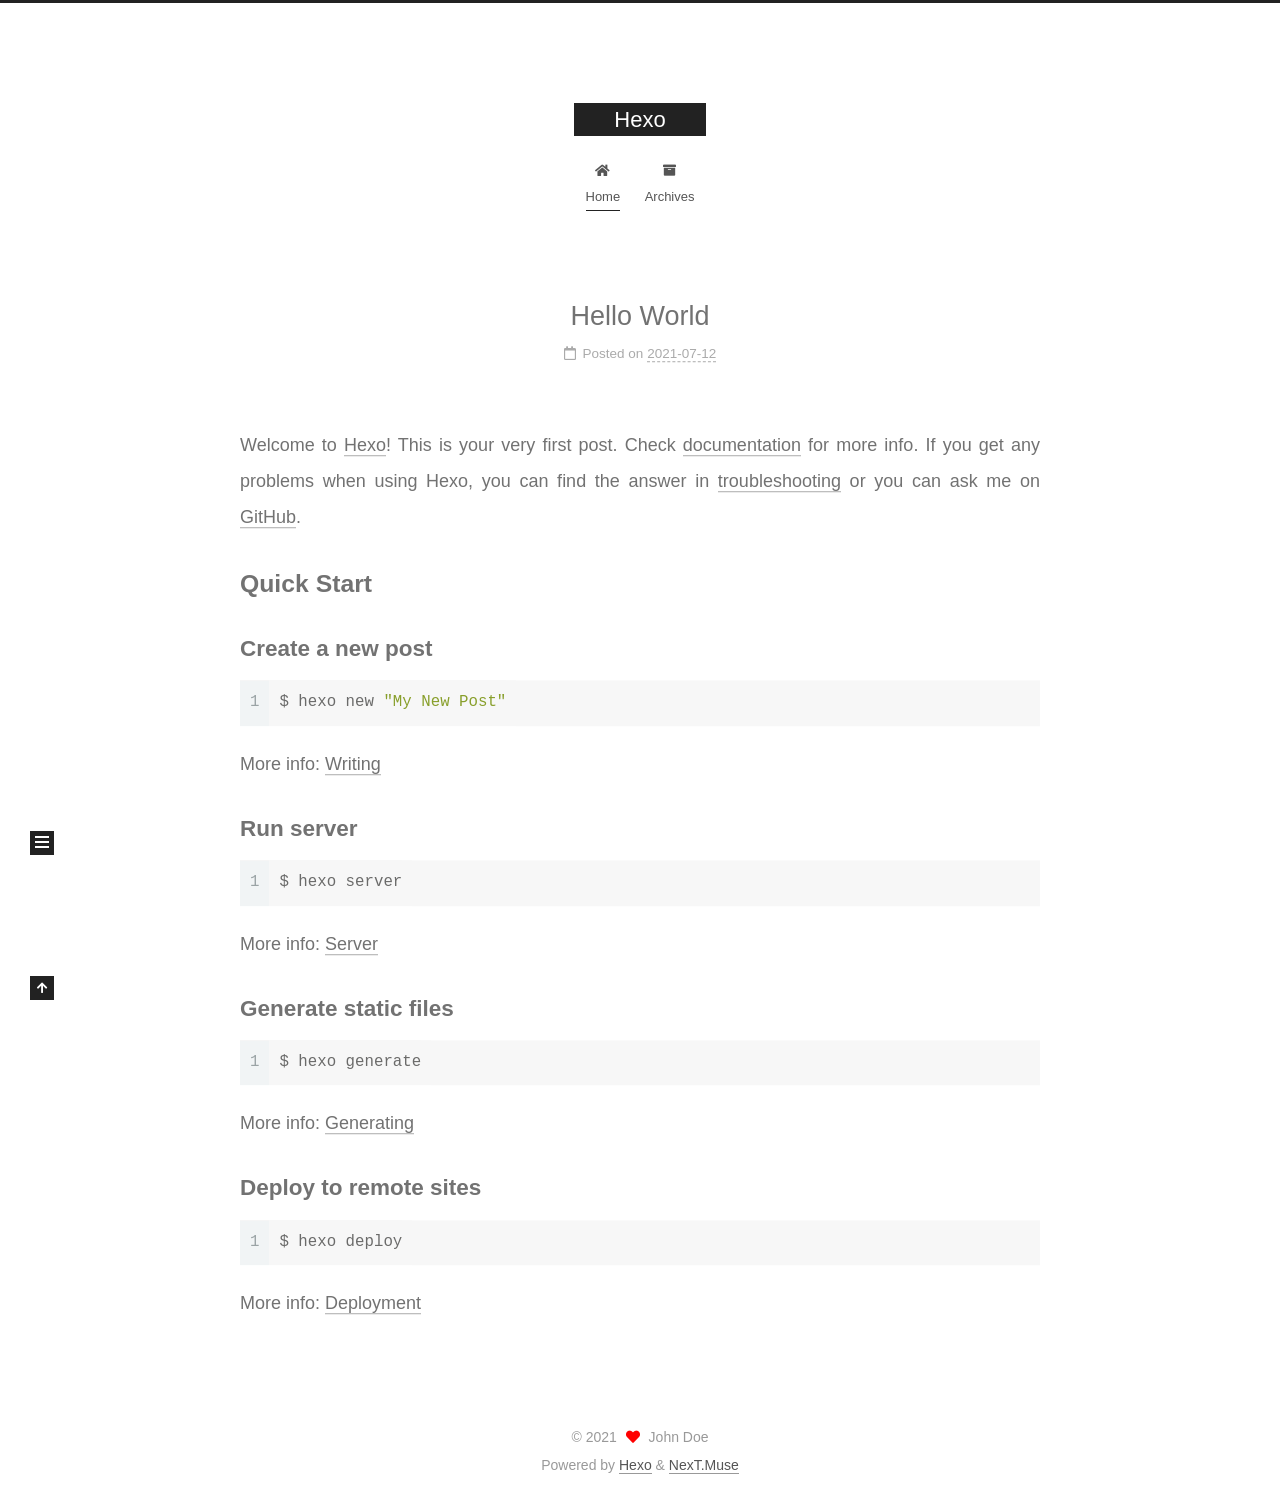
==== index.html @ 6aa2d202 "Site updated: 2021-07-12 15:51:14" ====
<!DOCTYPE html>
<html lang="en">
<head>
  <meta charset="UTF-8">
<meta name="viewport" content="width=device-width, initial-scale=1, maximum-scale=2">
<meta name="theme-color" content="#222">
<meta name="generator" content="Hexo 5.4.0">
  <link rel="apple-touch-icon" sizes="180x180" href="/images/apple-touch-icon-next.png">
  <link rel="icon" type="image/png" sizes="32x32" href="/images/favicon-32x32-next.png">
  <link rel="icon" type="image/png" sizes="16x16" href="/images/favicon-16x16-next.png">
  <link rel="mask-icon" href="/images/logo.svg" color="#222">

<link rel="stylesheet" href="/css/main.css">


<link rel="stylesheet" href="/lib/font-awesome/css/all.min.css">

<script id="hexo-configurations">
    var NexT = window.NexT || {};
    var CONFIG = {"hostname":"example.com","root":"/","scheme":"Muse","version":"7.8.0","exturl":false,"sidebar":{"position":"left","display":"post","padding":18,"offset":12,"onmobile":false},"copycode":{"enable":false,"show_result":false,"style":null},"back2top":{"enable":true,"sidebar":false,"scrollpercent":false},"bookmark":{"enable":false,"color":"#222","save":"auto"},"fancybox":false,"mediumzoom":false,"lazyload":false,"pangu":false,"comments":{"style":"tabs","active":null,"storage":true,"lazyload":false,"nav":null},"algolia":{"hits":{"per_page":10},"labels":{"input_placeholder":"Search for Posts","hits_empty":"We didn't find any results for the search: ${query}","hits_stats":"${hits} results found in ${time} ms"}},"localsearch":{"enable":false,"trigger":"auto","top_n_per_article":1,"unescape":false,"preload":false},"motion":{"enable":true,"async":false,"transition":{"post_block":"fadeIn","post_header":"slideDownIn","post_body":"slideDownIn","coll_header":"slideLeftIn","sidebar":"slideUpIn"}}};
  </script>

  <meta property="og:type" content="website">
<meta property="og:title" content="Hexo">
<meta property="og:url" content="http://example.com/index.html">
<meta property="og:site_name" content="Hexo">
<meta property="og:locale" content="en_US">
<meta property="article:author" content="John Doe">
<meta name="twitter:card" content="summary">

<link rel="canonical" href="http://example.com/">


<script id="page-configurations">
  // https://hexo.io/docs/variables.html
  CONFIG.page = {
    sidebar: "",
    isHome : true,
    isPost : false,
    lang   : 'en'
  };
</script>

  <title>Hexo</title>
  






  <noscript>
  <style>
  .use-motion .brand,
  .use-motion .menu-item,
  .sidebar-inner,
  .use-motion .post-block,
  .use-motion .pagination,
  .use-motion .comments,
  .use-motion .post-header,
  .use-motion .post-body,
  .use-motion .collection-header { opacity: initial; }

  .use-motion .site-title,
  .use-motion .site-subtitle {
    opacity: initial;
    top: initial;
  }

  .use-motion .logo-line-before i { left: initial; }
  .use-motion .logo-line-after i { right: initial; }
  </style>
</noscript>

</head>

<body itemscope itemtype="http://schema.org/WebPage">
  <div class="container use-motion">
    <div class="headband"></div>

    <header class="header" itemscope itemtype="http://schema.org/WPHeader">
      <div class="header-inner"><div class="site-brand-container">
  <div class="site-nav-toggle">
    <div class="toggle" aria-label="Toggle navigation bar">
      <span class="toggle-line toggle-line-first"></span>
      <span class="toggle-line toggle-line-middle"></span>
      <span class="toggle-line toggle-line-last"></span>
    </div>
  </div>

  <div class="site-meta">

    <a href="/" class="brand" rel="start">
      <span class="logo-line-before"><i></i></span>
      <h1 class="site-title">Hexo</h1>
      <span class="logo-line-after"><i></i></span>
    </a>
  </div>

  <div class="site-nav-right">
    <div class="toggle popup-trigger">
    </div>
  </div>
</div>




<nav class="site-nav">
  <ul id="menu" class="main-menu menu">
        <li class="menu-item menu-item-home">

    <a href="/" rel="section"><i class="fa fa-home fa-fw"></i>Home</a>

  </li>
        <li class="menu-item menu-item-archives">

    <a href="/archives/" rel="section"><i class="fa fa-archive fa-fw"></i>Archives</a>

  </li>
  </ul>
</nav>




</div>
    </header>

    
  <div class="back-to-top">
    <i class="fa fa-arrow-up"></i>
    <span>0%</span>
  </div>


    <main class="main">
      <div class="main-inner">
        <div class="content-wrap">
          

          <div class="content index posts-expand">
            
      
  
  
  <article itemscope itemtype="http://schema.org/Article" class="post-block" lang="en">
    <link itemprop="mainEntityOfPage" href="http://example.com/2021/07/12/hello-world/">

    <span hidden itemprop="author" itemscope itemtype="http://schema.org/Person">
      <meta itemprop="image" content="/images/avatar.gif">
      <meta itemprop="name" content="John Doe">
      <meta itemprop="description" content="">
    </span>

    <span hidden itemprop="publisher" itemscope itemtype="http://schema.org/Organization">
      <meta itemprop="name" content="Hexo">
    </span>
      <header class="post-header">
        <h2 class="post-title" itemprop="name headline">
          
            <a href="/2021/07/12/hello-world/" class="post-title-link" itemprop="url">Hello World</a>
        </h2>

        <div class="post-meta">
            <span class="post-meta-item">
              <span class="post-meta-item-icon">
                <i class="far fa-calendar"></i>
              </span>
              <span class="post-meta-item-text">Posted on</span>

              <time title="Created: 2021-07-12 15:37:59" itemprop="dateCreated datePublished" datetime="2021-07-12T15:37:59+08:00">2021-07-12</time>
            </span>

          

        </div>
      </header>

    
    
    
    <div class="post-body" itemprop="articleBody">

      
          <p>Welcome to <a target="_blank" rel="noopener" href="https://hexo.io/">Hexo</a>! This is your very first post. Check <a target="_blank" rel="noopener" href="https://hexo.io/docs/">documentation</a> for more info. If you get any problems when using Hexo, you can find the answer in <a target="_blank" rel="noopener" href="https://hexo.io/docs/troubleshooting.html">troubleshooting</a> or you can ask me on <a target="_blank" rel="noopener" href="https://github.com/hexojs/hexo/issues">GitHub</a>.</p>
<h2 id="Quick-Start"><a href="#Quick-Start" class="headerlink" title="Quick Start"></a>Quick Start</h2><h3 id="Create-a-new-post"><a href="#Create-a-new-post" class="headerlink" title="Create a new post"></a>Create a new post</h3><figure class="highlight bash"><table><tr><td class="gutter"><pre><span class="line">1</span><br></pre></td><td class="code"><pre><span class="line">$ hexo new <span class="string">&quot;My New Post&quot;</span></span><br></pre></td></tr></table></figure>

<p>More info: <a target="_blank" rel="noopener" href="https://hexo.io/docs/writing.html">Writing</a></p>
<h3 id="Run-server"><a href="#Run-server" class="headerlink" title="Run server"></a>Run server</h3><figure class="highlight bash"><table><tr><td class="gutter"><pre><span class="line">1</span><br></pre></td><td class="code"><pre><span class="line">$ hexo server</span><br></pre></td></tr></table></figure>

<p>More info: <a target="_blank" rel="noopener" href="https://hexo.io/docs/server.html">Server</a></p>
<h3 id="Generate-static-files"><a href="#Generate-static-files" class="headerlink" title="Generate static files"></a>Generate static files</h3><figure class="highlight bash"><table><tr><td class="gutter"><pre><span class="line">1</span><br></pre></td><td class="code"><pre><span class="line">$ hexo generate</span><br></pre></td></tr></table></figure>

<p>More info: <a target="_blank" rel="noopener" href="https://hexo.io/docs/generating.html">Generating</a></p>
<h3 id="Deploy-to-remote-sites"><a href="#Deploy-to-remote-sites" class="headerlink" title="Deploy to remote sites"></a>Deploy to remote sites</h3><figure class="highlight bash"><table><tr><td class="gutter"><pre><span class="line">1</span><br></pre></td><td class="code"><pre><span class="line">$ hexo deploy</span><br></pre></td></tr></table></figure>

<p>More info: <a target="_blank" rel="noopener" href="https://hexo.io/docs/one-command-deployment.html">Deployment</a></p>

      
    </div>

    
    
    
      <footer class="post-footer">
        <div class="post-eof"></div>
      </footer>
  </article>
  
  
  


  



          </div>
          

<script>
  window.addEventListener('tabs:register', () => {
    let { activeClass } = CONFIG.comments;
    if (CONFIG.comments.storage) {
      activeClass = localStorage.getItem('comments_active') || activeClass;
    }
    if (activeClass) {
      let activeTab = document.querySelector(`a[href="#comment-${activeClass}"]`);
      if (activeTab) {
        activeTab.click();
      }
    }
  });
  if (CONFIG.comments.storage) {
    window.addEventListener('tabs:click', event => {
      if (!event.target.matches('.tabs-comment .tab-content .tab-pane')) return;
      let commentClass = event.target.classList[1];
      localStorage.setItem('comments_active', commentClass);
    });
  }
</script>

        </div>
          
  
  <div class="toggle sidebar-toggle">
    <span class="toggle-line toggle-line-first"></span>
    <span class="toggle-line toggle-line-middle"></span>
    <span class="toggle-line toggle-line-last"></span>
  </div>

  <aside class="sidebar">
    <div class="sidebar-inner">

      <ul class="sidebar-nav motion-element">
        <li class="sidebar-nav-toc">
          Table of Contents
        </li>
        <li class="sidebar-nav-overview">
          Overview
        </li>
      </ul>

      <!--noindex-->
      <div class="post-toc-wrap sidebar-panel">
      </div>
      <!--/noindex-->

      <div class="site-overview-wrap sidebar-panel">
        <div class="site-author motion-element" itemprop="author" itemscope itemtype="http://schema.org/Person">
  <p class="site-author-name" itemprop="name">John Doe</p>
  <div class="site-description" itemprop="description"></div>
</div>
<div class="site-state-wrap motion-element">
  <nav class="site-state">
      <div class="site-state-item site-state-posts">
          <a href="/archives/">
        
          <span class="site-state-item-count">1</span>
          <span class="site-state-item-name">posts</span>
        </a>
      </div>
  </nav>
</div>



      </div>

    </div>
  </aside>
  <div id="sidebar-dimmer"></div>


      </div>
    </main>

    <footer class="footer">
      <div class="footer-inner">
        

        

<div class="copyright">
  
  &copy; 
  <span itemprop="copyrightYear">2021</span>
  <span class="with-love">
    <i class="fa fa-heart"></i>
  </span>
  <span class="author" itemprop="copyrightHolder">John Doe</span>
</div>
  <div class="powered-by">Powered by <a href="https://hexo.io/" class="theme-link" rel="noopener" target="_blank">Hexo</a> & <a href="https://muse.theme-next.org/" class="theme-link" rel="noopener" target="_blank">NexT.Muse</a>
  </div>

        








      </div>
    </footer>
  </div>

  
  <script src="/lib/anime.min.js"></script>
  <script src="/lib/velocity/velocity.min.js"></script>
  <script src="/lib/velocity/velocity.ui.min.js"></script>

<script src="/js/utils.js"></script>

<script src="/js/motion.js"></script>


<script src="/js/schemes/muse.js"></script>


<script src="/js/next-boot.js"></script>




  















  

  

</body>
</html>
---- css/main.css ----
:root {
  --body-bg-color: #fff;
  --content-bg-color: #fff;
  --card-bg-color: #f5f5f5;
  --text-color: #555;
  --blockquote-color: #666;
  --link-color: #555;
  --link-hover-color: #222;
  --brand-color: #fff;
  --brand-hover-color: #fff;
  --table-row-odd-bg-color: #f9f9f9;
  --table-row-hover-bg-color: #f5f5f5;
  --menu-item-bg-color: #f5f5f5;
  --btn-default-bg: #222;
  --btn-default-color: #fff;
  --btn-default-border-color: #222;
  --btn-default-hover-bg: #fff;
  --btn-default-hover-color: #222;
  --btn-default-hover-border-color: #222;
}
html {
  line-height: 1.15; /* 1 */
  -webkit-text-size-adjust: 100%; /* 2 */
}
body {
  margin: 0;
}
main {
  display: block;
}
h1 {
  font-size: 2em;
  margin: 0.67em 0;
}
hr {
  box-sizing: content-box; /* 1 */
  height: 0; /* 1 */
  overflow: visible; /* 2 */
}
pre {
  font-family: monospace, monospace; /* 1 */
  font-size: 1em; /* 2 */
}
a {
  background: transparent;
}
abbr[title] {
  border-bottom: none; /* 1 */
  text-decoration: underline; /* 2 */
  text-decoration: underline dotted; /* 2 */
}
b,
strong {
  font-weight: bolder;
}
code,
kbd,
samp {
  font-family: monospace, monospace; /* 1 */
  font-size: 1em; /* 2 */
}
small {
  font-size: 80%;
}
sub,
sup {
  font-size: 75%;
  line-height: 0;
  position: relative;
  vertical-align: baseline;
}
sub {
  bottom: -0.25em;
}
sup {
  top: -0.5em;
}
img {
  border-style: none;
}
button,
input,
optgroup,
select,
textarea {
  font-family: inherit; /* 1 */
  font-size: 100%; /* 1 */
  line-height: 1.15; /* 1 */
  margin: 0; /* 2 */
}
button,
input {
/* 1 */
  overflow: visible;
}
button,
select {
/* 1 */
  text-transform: none;
}
button,
[type='button'],
[type='reset'],
[type='submit'] {
  -webkit-appearance: button;
}
button::-moz-focus-inner,
[type='button']::-moz-focus-inner,
[type='reset']::-moz-focus-inner,
[type='submit']::-moz-focus-inner {
  border-style: none;
  padding: 0;
}
button:-moz-focusring,
[type='button']:-moz-focusring,
[type='reset']:-moz-focusring,
[type='submit']:-moz-focusring {
  outline: 1px dotted ButtonText;
}
fieldset {
  padding: 0.35em 0.75em 0.625em;
}
legend {
  box-sizing: border-box; /* 1 */
  color: inherit; /* 2 */
  display: table; /* 1 */
  max-width: 100%; /* 1 */
  padding: 0; /* 3 */
  white-space: normal; /* 1 */
}
progress {
  vertical-align: baseline;
}
textarea {
  overflow: auto;
}
[type='checkbox'],
[type='radio'] {
  box-sizing: border-box; /* 1 */
  padding: 0; /* 2 */
}
[type='number']::-webkit-inner-spin-button,
[type='number']::-webkit-outer-spin-button {
  height: auto;
}
[type='search'] {
  outline-offset: -2px; /* 2 */
  -webkit-appearance: textfield; /* 1 */
}
[type='search']::-webkit-search-decoration {
  -webkit-appearance: none;
}
::-webkit-file-upload-button {
  font: inherit; /* 2 */
  -webkit-appearance: button; /* 1 */
}
details {
  display: block;
}
summary {
  display: list-item;
}
template {
  display: none;
}
[hidden] {
  display: none;
}
::selection {
  background: #262a30;
  color: #eee;
}
html,
body {
  height: 100%;
}
body {
  background: var(--body-bg-color);
  color: var(--text-color);
  font-family: 'Lato', "PingFang SC", "Microsoft YaHei", sans-serif;
  font-size: 1em;
  line-height: 2;
}
@media (max-width: 991px) {
  body {
    padding-left: 0 !important;
    padding-right: 0 !important;
  }
}
h1,
h2,
h3,
h4,
h5,
h6 {
  font-family: 'Lato', "PingFang SC", "Microsoft YaHei", sans-serif;
  font-weight: bold;
  line-height: 1.5;
  margin: 20px 0 15px;
}
h1 {
  font-size: 1.5em;
}
h2 {
  font-size: 1.375em;
}
h3 {
  font-size: 1.25em;
}
h4 {
  font-size: 1.125em;
}
h5 {
  font-size: 1em;
}
h6 {
  font-size: 0.875em;
}
p {
  margin: 0 0 20px 0;
}
a,
span.exturl {
  border-bottom: 1px solid #999;
  color: var(--link-color);
  outline: 0;
  text-decoration: none;
  overflow-wrap: break-word;
  word-wrap: break-word;
  cursor: pointer;
}
a:hover,
span.exturl:hover {
  border-bottom-color: var(--link-hover-color);
  color: var(--link-hover-color);
}
iframe,
img,
video {
  display: block;
  margin-left: auto;
  margin-right: auto;
  max-width: 100%;
}
hr {
  background-image: repeating-linear-gradient(-45deg, #ddd, #ddd 4px, transparent 4px, transparent 8px);
  border: 0;
  height: 3px;
  margin: 40px 0;
}
blockquote {
  border-left: 4px solid #ddd;
  color: var(--blockquote-color);
  margin: 0;
  padding: 0 15px;
}
blockquote cite::before {
  content: '-';
  padding: 0 5px;
}
dt {
  font-weight: bold;
}
dd {
  margin: 0;
  padding: 0;
}
kbd {
  background-color: #f5f5f5;
  background-image: linear-gradient(#eee, #fff, #eee);
  border: 1px solid #ccc;
  border-radius: 0.2em;
  box-shadow: 0.1em 0.1em 0.2em rgba(0,0,0,0.1);
  color: #555;
  font-family: inherit;
  padding: 0.1em 0.3em;
  white-space: nowrap;
}
.table-container {
  overflow: auto;
}
table {
  border-collapse: collapse;
  border-spacing: 0;
  font-size: 0.875em;
  margin: 0 0 20px 0;
  width: 100%;
}
tbody tr:nth-of-type(odd) {
  background: var(--table-row-odd-bg-color);
}
tbody tr:hover {
  background: var(--table-row-hover-bg-color);
}
caption,
th,
td {
  font-weight: normal;
  padding: 8px;
  vertical-align: middle;
}
th,
td {
  border: 1px solid #ddd;
  border-bottom: 3px solid #ddd;
}
th {
  font-weight: 700;
  padding-bottom: 10px;
}
td {
  border-bottom-width: 1px;
}
.btn {
  background: var(--btn-default-bg);
  border: 2px solid var(--btn-default-border-color);
  border-radius: 0;
  color: var(--btn-default-color);
  display: inline-block;
  font-size: 0.875em;
  line-height: 2;
  padding: 0 20px;
  text-decoration: none;
  transition-property: background-color;
  transition-delay: 0s;
  transition-duration: 0.2s;
  transition-timing-function: ease-in-out;
}
.btn:hover {
  background: var(--btn-default-hover-bg);
  border-color: var(--btn-default-hover-border-color);
  color: var(--btn-default-hover-color);
}
.btn + .btn {
  margin: 0 0 8px 8px;
}
.btn .fa-fw {
  text-align: left;
  width: 1.285714285714286em;
}
.toggle {
  line-height: 0;
}
.toggle .toggle-line {
  background: #fff;
  display: inline-block;
  height: 2px;
  left: 0;
  position: relative;
  top: 0;
  transition: all 0.4s;
  vertical-align: top;
  width: 100%;
}
.toggle .toggle-line:not(:first-child) {
  margin-top: 3px;
}
.toggle.toggle-arrow .toggle-line-first {
  left: 50%;
  top: 2px;
  transform: rotate(45deg);
  width: 50%;
}
.toggle.toggle-arrow .toggle-line-middle {
  left: 2px;
  width: 90%;
}
.toggle.toggle-arrow .toggle-line-last {
  left: 50%;
  top: -2px;
  transform: rotate(-45deg);
  width: 50%;
}
.toggle.toggle-close .toggle-line-first {
  transform: rotate(-45deg);
  top: 5px;
}
.toggle.toggle-close .toggle-line-middle {
  opacity: 0;
}
.toggle.toggle-close .toggle-line-last {
  transform: rotate(45deg);
  top: -5px;
}
.highlight,
pre {
  background: #f7f7f7;
  color: #4d4d4c;
  line-height: 1.6;
  margin: 0 auto 20px;
}
pre,
code {
  font-family: consolas, Menlo, monospace, "PingFang SC", "Microsoft YaHei";
}
code {
  background: #eee;
  border-radius: 3px;
  color: #555;
  padding: 2px 4px;
  overflow-wrap: break-word;
  word-wrap: break-word;
}
.highlight *::selection {
  background: #d6d6d6;
}
.highlight pre {
  border: 0;
  margin: 0;
  padding: 10px 0;
}
.highlight table {
  border: 0;
  margin: 0;
  width: auto;
}
.highlight td {
  border: 0;
  padding: 0;
}
.highlight figcaption {
  background: #eff2f3;
  color: #4d4d4c;
  display: flex;
  font-size: 0.875em;
  justify-content: space-between;
  line-height: 1.2;
  padding: 0.5em;
}
.highlight figcaption a {
  color: #4d4d4c;
}
.highlight figcaption a:hover {
  border-bottom-color: #4d4d4c;
}
.highlight .gutter {
  -moz-user-select: none;
  -ms-user-select: none;
  -webkit-user-select: none;
  user-select: none;
}
.highlight .gutter pre {
  background: #eff2f3;
  color: #869194;
  padding-left: 10px;
  padding-right: 10px;
  text-align: right;
}
.highlight .code pre {
  background: #f7f7f7;
  padding-left: 10px;
  width: 100%;
}
.gist table {
  width: auto;
}
.gist table td {
  border: 0;
}
pre {
  overflow: auto;
  padding: 10px;
}
pre code {
  background: none;
  color: #4d4d4c;
  font-size: 0.875em;
  padding: 0;
  text-shadow: none;
}
pre .deletion {
  background: #fdd;
}
pre .addition {
  background: #dfd;
}
pre .meta {
  color: #eab700;
  -moz-user-select: none;
  -ms-user-select: none;
  -webkit-user-select: none;
  user-select: none;
}
pre .comment {
  color: #8e908c;
}
pre .variable,
pre .attribute,
pre .tag,
pre .name,
pre .regexp,
pre .ruby .constant,
pre .xml .tag .title,
pre .xml .pi,
pre .xml .doctype,
pre .html .doctype,
pre .css .id,
pre .css .class,
pre .css .pseudo {
  color: #c82829;
}
pre .number,
pre .preprocessor,
pre .built_in,
pre .builtin-name,
pre .literal,
pre .params,
pre .constant,
pre .command {
  color: #f5871f;
}
pre .ruby .class .title,
pre .css .rules .attribute,
pre .string,
pre .symbol,
pre .value,
pre .inheritance,
pre .header,
pre .ruby .symbol,
pre .xml .cdata,
pre .special,
pre .formula {
  color: #718c00;
}
pre .title,
pre .css .hexcolor {
  color: #3e999f;
}
pre .function,
pre .python .decorator,
pre .python .title,
pre .ruby .function .title,
pre .ruby .title .keyword,
pre .perl .sub,
pre .javascript .title,
pre .coffeescript .title {
  color: #4271ae;
}
pre .keyword,
pre .javascript .function {
  color: #8959a8;
}
.blockquote-center {
  border-left: none;
  margin: 40px 0;
  padding: 0;
  position: relative;
  text-align: center;
}
.blockquote-center .fa {
  display: block;
  opacity: 0.6;
  position: absolute;
  width: 100%;
}
.blockquote-center .fa-quote-left {
  border-top: 1px solid #ccc;
  text-align: left;
  top: -20px;
}
.blockquote-center .fa-quote-right {
  border-bottom: 1px solid #ccc;
  text-align: right;
  bottom: -20px;
}
.blockquote-center p,
.blockquote-center div {
  text-align: center;
}
.post-body .group-picture img {
  margin: 0 auto;
  padding: 0 3px;
}
.group-picture-row {
  margin-bottom: 6px;
  overflow: hidden;
}
.group-picture-column {
  float: left;
  margin-bottom: 10px;
}
.post-body .label {
  color: #555;
  display: inline;
  padding: 0 2px;
}
.post-body .label.default {
  background: #f0f0f0;
}
.post-body .label.primary {
  background: #efe6f7;
}
.post-body .label.info {
  background: #e5f2f8;
}
.post-body .label.success {
  background: #e7f4e9;
}
.post-body .label.warning {
  background: #fcf6e1;
}
.post-body .label.danger {
  background: #fae8eb;
}
.post-body .tabs {
  margin-bottom: 20px;
}
.post-body .tabs,
.tabs-comment {
  display: block;
  padding-top: 10px;
  position: relative;
}
.post-body .tabs ul.nav-tabs,
.tabs-comment ul.nav-tabs {
  display: flex;
  flex-wrap: wrap;
  margin: 0;
  margin-bottom: -1px;
  padding: 0;
}
@media (max-width: 413px) {
  .post-body .tabs ul.nav-tabs,
  .tabs-comment ul.nav-tabs {
    display: block;
    margin-bottom: 5px;
  }
}
.post-body .tabs ul.nav-tabs li.tab,
.tabs-comment ul.nav-tabs li.tab {
  border-bottom: 1px solid #ddd;
  border-left: 1px solid transparent;
  border-right: 1px solid transparent;
  border-top: 3px solid transparent;
  flex-grow: 1;
  list-style-type: none;
  border-radius: 0 0 0 0;
}
@media (max-width: 413px) {
  .post-body .tabs ul.nav-tabs li.tab,
  .tabs-comment ul.nav-tabs li.tab {
    border-bottom: 1px solid transparent;
    border-left: 3px solid transparent;
    border-right: 1px solid transparent;
    border-top: 1px solid transparent;
  }
}
@media (max-width: 413px) {
  .post-body .tabs ul.nav-tabs li.tab,
  .tabs-comment ul.nav-tabs li.tab {
    border-radius: 0;
  }
}
.post-body .tabs ul.nav-tabs li.tab a,
.tabs-comment ul.nav-tabs li.tab a {
  border-bottom: initial;
  display: block;
  line-height: 1.8;
  outline: 0;
  padding: 0.25em 0.75em;
  text-align: center;
  transition-delay: 0s;
  transition-duration: 0.2s;
  transition-timing-function: ease-out;
}
.post-body .tabs ul.nav-tabs li.tab a i,
.tabs-comment ul.nav-tabs li.tab a i {
  width: 1.285714285714286em;
}
.post-body .tabs ul.nav-tabs li.tab.active,
.tabs-comment ul.nav-tabs li.tab.active {
  border-bottom: 1px solid transparent;
  border-left: 1px solid #ddd;
  border-right: 1px solid #ddd;
  border-top: 3px solid #fc6423;
}
@media (max-width: 413px) {
  .post-body .tabs ul.nav-tabs li.tab.active,
  .tabs-comment ul.nav-tabs li.tab.active {
    border-bottom: 1px solid #ddd;
    border-left: 3px solid #fc6423;
    border-right: 1px solid #ddd;
    border-top: 1px solid #ddd;
  }
}
.post-body .tabs ul.nav-tabs li.tab.active a,
.tabs-comment ul.nav-tabs li.tab.active a {
  color: var(--link-color);
  cursor: default;
}
.post-body .tabs .tab-content .tab-pane,
.tabs-comment .tab-content .tab-pane {
  border: 1px solid #ddd;
  border-top: 0;
  padding: 20px 20px 0 20px;
  border-radius: 0;
}
.post-body .tabs .tab-content .tab-pane:not(.active),
.tabs-comment .tab-content .tab-pane:not(.active) {
  display: none;
}
.post-body .tabs .tab-content .tab-pane.active,
.tabs-comment .tab-content .tab-pane.active {
  display: block;
}
.post-body .tabs .tab-content .tab-pane.active:nth-of-type(1),
.tabs-comment .tab-content .tab-pane.active:nth-of-type(1) {
  border-radius: 0 0 0 0;
}
@media (max-width: 413px) {
  .post-body .tabs .tab-content .tab-pane.active:nth-of-type(1),
  .tabs-comment .tab-content .tab-pane.active:nth-of-type(1) {
    border-radius: 0;
  }
}
.post-body .note {
  border-radius: 3px;
  margin-bottom: 20px;
  padding: 1em;
  position: relative;
  border: 1px solid #eee;
  border-left-width: 5px;
}
.post-body .note h2,
.post-body .note h3,
.post-body .note h4,
.post-body .note h5,
.post-body .note h6 {
  margin-top: 0;
  border-bottom: initial;
  margin-bottom: 0;
  padding-top: 0;
}
.post-body .note p:first-child,
.post-body .note ul:first-child,
.post-body .note ol:first-child,
.post-body .note table:first-child,
.post-body .note pre:first-child,
.post-body .note blockquote:first-child,
.post-body .note img:first-child {
  margin-top: 0;
}
.post-body .note p:last-child,
.post-body .note ul:last-child,
.post-body .note ol:last-child,
.post-body .note table:last-child,
.post-body .note pre:last-child,
.post-body .note blockquote:last-child,
.post-body .note img:last-child {
  margin-bottom: 0;
}
.post-body .note.default {
  border-left-color: #777;
}
.post-body .note.default h2,
.post-body .note.default h3,
.post-body .note.default h4,
.post-body .note.default h5,
.post-body .note.default h6 {
  color: #777;
}
.post-body .note.primary {
  border-left-color: #6f42c1;
}
.post-body .note.primary h2,
.post-body .note.primary h3,
.post-body .note.primary h4,
.post-body .note.primary h5,
.post-body .note.primary h6 {
  color: #6f42c1;
}
.post-body .note.info {
  border-left-color: #428bca;
}
.post-body .note.info h2,
.post-body .note.info h3,
.post-body .note.info h4,
.post-body .note.info h5,
.post-body .note.info h6 {
  color: #428bca;
}
.post-body .note.success {
  border-left-color: #5cb85c;
}
.post-body .note.success h2,
.post-body .note.success h3,
.post-body .note.success h4,
.post-body .note.success h5,
.post-body .note.success h6 {
  color: #5cb85c;
}
.post-body .note.warning {
  border-left-color: #f0ad4e;
}
.post-body .note.warning h2,
.post-body .note.warning h3,
.post-body .note.warning h4,
.post-body .note.warning h5,
.post-body .note.warning h6 {
  color: #f0ad4e;
}
.post-body .note.danger {
  border-left-color: #d9534f;
}
.post-body .note.danger h2,
.post-body .note.danger h3,
.post-body .note.danger h4,
.post-body .note.danger h5,
.post-body .note.danger h6 {
  color: #d9534f;
}
.pagination .prev,
.pagination .next,
.pagination .page-number,
.pagination .space {
  display: inline-block;
  margin: 0 10px;
  padding: 0 11px;
  position: relative;
  top: -1px;
}
@media (max-width: 767px) {
  .pagination .prev,
  .pagination .next,
  .pagination .page-number,
  .pagination .space {
    margin: 0 5px;
  }
}
.pagination {
  border-top: 1px solid #eee;
  margin: 120px 0 0;
  text-align: center;
}
.pagination .prev,
.pagination .next,
.pagination .page-number {
  border-bottom: 0;
  border-top: 1px solid #eee;
  transition-property: border-color;
  transition-delay: 0s;
  transition-duration: 0.2s;
  transition-timing-function: ease-in-out;
}
.pagination .prev:hover,
.pagination .next:hover,
.pagination .page-number:hover {
  border-top-color: #222;
}
.pagination .space {
  margin: 0;
  padding: 0;
}
.pagination .prev {
  margin-left: 0;
}
.pagination .next {
  margin-right: 0;
}
.pagination .page-number.current {
  background: #ccc;
  border-top-color: #ccc;
  color: #fff;
}
@media (max-width: 767px) {
  .pagination {
    border-top: none;
  }
  .pagination .prev,
  .pagination .next,
  .pagination .page-number {
    border-bottom: 1px solid #eee;
    border-top: 0;
    margin-bottom: 10px;
    padding: 0 10px;
  }
  .pagination .prev:hover,
  .pagination .next:hover,
  .pagination .page-number:hover {
    border-bottom-color: #222;
  }
}
.comments {
  margin-top: 60px;
  overflow: hidden;
}
.comment-button-group {
  display: flex;
  flex-wrap: wrap-reverse;
  justify-content: center;
  margin: 1em 0;
}
.comment-button-group .comment-button {
  margin: 0.1em 0.2em;
}
.comment-button-group .comment-button.active {
  background: var(--btn-default-hover-bg);
  border-color: var(--btn-default-hover-border-color);
  color: var(--btn-default-hover-color);
}
.comment-position {
  display: none;
}
.comment-position.active {
  display: block;
}
.tabs-comment {
  background: var(--content-bg-color);
  margin-top: 4em;
  padding-top: 0;
}
.tabs-comment .comments {
  border: 0;
  box-shadow: none;
  margin-top: 0;
  padding-top: 0;
}
.container {
  min-height: 100%;
  position: relative;
}
.main-inner {
  margin: 0 auto;
  width: 700px;
}
@media (min-width: 1200px) {
  .main-inner {
    width: 800px;
  }
}
@media (min-width: 1600px) {
  .main-inner {
    width: 900px;
  }
}
@media (max-width: 767px) {
  .content-wrap {
    padding: 0 20px;
  }
}
.header {
  background: transparent;
}
.header-inner {
  margin: 0 auto;
  width: 700px;
}
@media (min-width: 1200px) {
  .header-inner {
    width: 800px;
  }
}
@media (min-width: 1600px) {
  .header-inner {
    width: 900px;
  }
}
.site-brand-container {
  display: flex;
  flex-shrink: 0;
  padding: 0 10px;
}
.headband {
  background: #222;
  height: 3px;
}
.site-meta {
  flex-grow: 1;
  text-align: center;
}
@media (max-width: 767px) {
  .site-meta {
    text-align: center;
  }
}
.brand {
  border-bottom: none;
  color: var(--brand-color);
  display: inline-block;
  line-height: 1.375em;
  padding: 0 40px;
  position: relative;
}
.brand:hover {
  color: var(--brand-hover-color);
}
.site-title {
  font-family: 'Lato', "PingFang SC", "Microsoft YaHei", sans-serif;
  font-size: 1.375em;
  font-weight: normal;
  margin: 0;
}
.site-subtitle {
  color: #999;
  font-size: 0.8125em;
  margin: 10px 0;
}
.use-motion .brand {
  opacity: 0;
}
.use-motion .site-title,
.use-motion .site-subtitle,
.use-motion .custom-logo-image {
  opacity: 0;
  position: relative;
  top: -10px;
}
.site-nav-toggle,
.site-nav-right {
  display: none;
}
@media (max-width: 767px) {
  .site-nav-toggle,
  .site-nav-right {
    display: flex;
    flex-direction: column;
    justify-content: center;
  }
}
.site-nav-toggle .toggle,
.site-nav-right .toggle {
  color: var(--text-color);
  padding: 10px;
  width: 22px;
}
.site-nav-toggle .toggle .toggle-line,
.site-nav-right .toggle .toggle-line {
  background: var(--text-color);
  border-radius: 1px;
}
.site-nav {
  display: block;
}
@media (max-width: 767px) {
  .site-nav {
    clear: both;
    display: none;
  }
}
.site-nav.site-nav-on {
  display: block;
}
.menu {
  margin-top: 20px;
  padding-left: 0;
  text-align: center;
}
.menu-item {
  display: inline-block;
  list-style: none;
  margin: 0 10px;
}
@media (max-width: 767px) {
  .menu-item {
    display: block;
    margin-top: 10px;
  }
  .menu-item.menu-item-search {
    display: none;
  }
}
.menu-item a,
.menu-item span.exturl {
  border-bottom: 0;
  display: block;
  font-size: 0.8125em;
  transition-property: border-color;
  transition-delay: 0s;
  transition-duration: 0.2s;
  transition-timing-function: ease-in-out;
}
@media (hover: none) {
  .menu-item a:hover,
  .menu-item span.exturl:hover {
    border-bottom-color: transparent !important;
  }
}
.menu-item .fa,
.menu-item .fab,
.menu-item .far,
.menu-item .fas {
  margin-right: 8px;
}
.menu-item .badge {
  display: inline-block;
  font-weight: bold;
  line-height: 1;
  margin-left: 0.35em;
  margin-top: 0.35em;
  text-align: center;
  white-space: nowrap;
}
@media (max-width: 767px) {
  .menu-item .badge {
    float: right;
    margin-left: 0;
  }
}
.menu-item-active a,
.menu .menu-item a:hover,
.menu .menu-item span.exturl:hover {
  background: var(--menu-item-bg-color);
}
.use-motion .menu-item {
  opacity: 0;
}
.sidebar {
  background: #222;
  bottom: 0;
  box-shadow: inset 0 2px 6px #000;
  position: fixed;
  top: 0;
}
@media (max-width: 991px) {
  .sidebar {
    display: none;
  }
}
.sidebar-inner {
  color: #999;
  padding: 18px 10px;
  text-align: center;
}
.cc-license {
  margin-top: 10px;
  text-align: center;
}
.cc-license .cc-opacity {
  border-bottom: none;
  opacity: 0.7;
}
.cc-license .cc-opacity:hover {
  opacity: 0.9;
}
.cc-license img {
  display: inline-block;
}
.site-author-image {
  border: 2px solid #333;
  display: block;
  margin: 0 auto;
  max-width: 96px;
  padding: 2px;
}
.site-author-name {
  color: #f5f5f5;
  font-weight: normal;
  margin: 5px 0 0;
  text-align: center;
}
.site-description {
  color: #999;
  font-size: 1em;
  margin-top: 5px;
  text-align: center;
}
.links-of-author {
  margin-top: 15px;
}
.links-of-author a,
.links-of-author span.exturl {
  border-bottom-color: #555;
  display: inline-block;
  font-size: 0.8125em;
  margin-bottom: 10px;
  margin-right: 10px;
  vertical-align: middle;
}
.links-of-author a::before,
.links-of-author span.exturl::before {
  background: #9e18ff;
  border-radius: 50%;
  content: ' ';
  display: inline-block;
  height: 4px;
  margin-right: 3px;
  vertical-align: middle;
  width: 4px;
}
.sidebar-button {
  margin-top: 15px;
}
.sidebar-button a {
  border: 1px solid #fc6423;
  border-radius: 4px;
  color: #fc6423;
  display: inline-block;
  padding: 0 15px;
}
.sidebar-button a .fa,
.sidebar-button a .fab,
.sidebar-button a .far,
.sidebar-button a .fas {
  margin-right: 5px;
}
.sidebar-button a:hover {
  background: #fc6423;
  border: 1px solid #fc6423;
  color: #fff;
}
.sidebar-button a:hover .fa,
.sidebar-button a:hover .fab,
.sidebar-button a:hover .far,
.sidebar-button a:hover .fas {
  color: #fff;
}
.links-of-blogroll {
  font-size: 0.8125em;
  margin-top: 10px;
}
.links-of-blogroll-title {
  font-size: 0.875em;
  font-weight: 600;
  margin-top: 0;
}
.links-of-blogroll-list {
  list-style: none;
  margin: 0;
  padding: 0;
}
#sidebar-dimmer {
  display: none;
}
@media (max-width: 767px) {
  #sidebar-dimmer {
    background: #000;
    display: block;
    height: 100%;
    left: 100%;
    opacity: 0;
    position: fixed;
    top: 0;
    width: 100%;
    z-index: 1100;
  }
  .sidebar-active + #sidebar-dimmer {
    opacity: 0.7;
    transform: translateX(-100%);
    transition: opacity 0.5s;
  }
}
.sidebar-nav {
  margin: 0;
  padding-bottom: 20px;
  padding-left: 0;
}
.sidebar-nav li {
  border-bottom: 1px solid transparent;
  color: #666;
  cursor: pointer;
  display: inline-block;
  font-size: 0.875em;
}
.sidebar-nav li.sidebar-nav-overview {
  margin-left: 10px;
}
.sidebar-nav li:hover {
  color: #f5f5f5;
}
.sidebar-nav .sidebar-nav-active {
  border-bottom-color: #87daff;
  color: #87daff;
}
.sidebar-nav .sidebar-nav-active:hover {
  color: #87daff;
}
.sidebar-panel {
  display: none;
  overflow-x: hidden;
  overflow-y: auto;
}
.sidebar-panel-active {
  display: block;
}
.sidebar-toggle {
  background: #222;
  bottom: 45px;
  cursor: pointer;
  height: 14px;
  left: 30px;
  padding: 5px;
  position: fixed;
  width: 14px;
  z-index: 1300;
}
@media (max-width: 991px) {
  .sidebar-toggle {
    left: 20px;
    opacity: 0.8;
    display: none;
  }
}
.sidebar-toggle:hover .toggle-line {
  background: #87daff;
}
.post-toc {
  font-size: 0.875em;
}
.post-toc ol {
  list-style: none;
  margin: 0;
  padding: 0 2px 5px 10px;
  text-align: left;
}
.post-toc ol > ol {
  padding-left: 0;
}
.post-toc ol a {
  transition-property: all;
  transition-delay: 0s;
  transition-duration: 0.2s;
  transition-timing-function: ease-in-out;
}
.post-toc .nav-item {
  line-height: 1.8;
  overflow: hidden;
  text-overflow: ellipsis;
  white-space: nowrap;
}
.post-toc .nav .nav-child {
  display: none;
}
.post-toc .nav .active > .nav-child {
  display: block;
}
.post-toc .nav .active-current > .nav-child {
  display: block;
}
.post-toc .nav .active-current > .nav-child > .nav-item {
  display: block;
}
.post-toc .nav .active > a {
  border-bottom-color: #87daff;
  color: #87daff;
}
.post-toc .nav .active-current > a {
  color: #87daff;
}
.post-toc .nav .active-current > a:hover {
  color: #87daff;
}
.site-state {
  display: flex;
  justify-content: center;
  line-height: 1.4;
  margin-top: 10px;
  overflow: hidden;
  text-align: center;
  white-space: nowrap;
}
.site-state-item {
  padding: 0 15px;
}
.site-state-item:not(:first-child) {
  border-left: 1px solid #333;
}
.site-state-item a {
  border-bottom: none;
}
.site-state-item-count {
  display: block;
  font-size: 1.25em;
  font-weight: 600;
  text-align: center;
}
.site-state-item-name {
  color: inherit;
  font-size: 0.875em;
}
.footer {
  color: #999;
  font-size: 0.875em;
  padding: 20px 0;
}
.footer.footer-fixed {
  bottom: 0;
  left: 0;
  position: absolute;
  right: 0;
}
.footer-inner {
  box-sizing: border-box;
  margin: 0 auto;
  text-align: center;
  width: 700px;
}
@media (min-width: 1200px) {
  .footer-inner {
    width: 800px;
  }
}
@media (min-width: 1600px) {
  .footer-inner {
    width: 900px;
  }
}
.languages {
  display: inline-block;
  font-size: 1.125em;
  position: relative;
}
.languages .lang-select-label span {
  margin: 0 0.5em;
}
.languages .lang-select {
  height: 100%;
  left: 0;
  opacity: 0;
  position: absolute;
  top: 0;
  width: 100%;
}
.with-love {
  color: #ff0000;
  display: inline-block;
  margin: 0 5px;
}
.powered-by,
.theme-info {
  display: inline-block;
}
@-moz-keyframes iconAnimate {
  0%, 100% {
    transform: scale(1);
  }
  10%, 30% {
    transform: scale(0.9);
  }
  20%, 40%, 60%, 80% {
    transform: scale(1.1);
  }
  50%, 70% {
    transform: scale(1.1);
  }
}
@-webkit-keyframes iconAnimate {
  0%, 100% {
    transform: scale(1);
  }
  10%, 30% {
    transform: scale(0.9);
  }
  20%, 40%, 60%, 80% {
    transform: scale(1.1);
  }
  50%, 70% {
    transform: scale(1.1);
  }
}
@-o-keyframes iconAnimate {
  0%, 100% {
    transform: scale(1);
  }
  10%, 30% {
    transform: scale(0.9);
  }
  20%, 40%, 60%, 80% {
    transform: scale(1.1);
  }
  50%, 70% {
    transform: scale(1.1);
  }
}
@keyframes iconAnimate {
  0%, 100% {
    transform: scale(1);
  }
  10%, 30% {
    transform: scale(0.9);
  }
  20%, 40%, 60%, 80% {
    transform: scale(1.1);
  }
  50%, 70% {
    transform: scale(1.1);
  }
}
.back-to-top {
  font-size: 12px;
  text-align: center;
  transition-delay: 0s;
  transition-duration: 0.2s;
  transition-timing-function: ease-in-out;
}
.back-to-top {
  background: #222;
  bottom: -100px;
  box-sizing: border-box;
  color: #fff;
  cursor: pointer;
  left: 30px;
  opacity: 1;
  padding: 0 6px;
  position: fixed;
  transition-property: bottom;
  z-index: 1300;
  width: 24px;
}
.back-to-top span {
  display: none;
}
.back-to-top:hover {
  color: #87daff;
}
.back-to-top.back-to-top-on {
  bottom: 19px;
}
@media (max-width: 991px) {
  .back-to-top {
    left: 20px;
    opacity: 0.8;
  }
}
.post-body {
  font-family: 'Lato', "PingFang SC", "Microsoft YaHei", sans-serif;
  overflow-wrap: break-word;
  word-wrap: break-word;
}
@media (min-width: 1200px) {
  .post-body {
    font-size: 1.125em;
  }
}
.post-body .exturl .fa {
  font-size: 0.875em;
  margin-left: 4px;
}
.post-body .image-caption,
.post-body .figure .caption {
  color: #999;
  font-size: 0.875em;
  font-weight: bold;
  line-height: 1;
  margin: -20px auto 15px;
  text-align: center;
}
.post-sticky-flag {
  display: inline-block;
  transform: rotate(30deg);
}
.post-button {
  margin-top: 40px;
  text-align: center;
}
.use-motion .post-block,
.use-motion .pagination,
.use-motion .comments {
  opacity: 0;
}
.use-motion .post-header {
  opacity: 0;
}
.use-motion .post-body {
  opacity: 0;
}
.use-motion .collection-header {
  opacity: 0;
}
.posts-collapse {
  margin-left: 35px;
  position: relative;
}
@media (max-width: 767px) {
  .posts-collapse {
    margin-left: 0px;
    margin-right: 0px;
  }
}
.posts-collapse .collection-title {
  font-size: 1.125em;
  position: relative;
}
.posts-collapse .collection-title::before {
  background: #999;
  border: 1px solid #fff;
  border-radius: 50%;
  content: ' ';
  height: 10px;
  left: 0;
  margin-left: -6px;
  margin-top: -4px;
  position: absolute;
  top: 50%;
  width: 10px;
}
.posts-collapse .collection-year {
  font-size: 1.5em;
  font-weight: bold;
  margin: 60px 0;
  position: relative;
}
.posts-collapse .collection-year::before {
  background: #bbb;
  border-radius: 50%;
  content: ' ';
  height: 8px;
  left: 0;
  margin-left: -4px;
  margin-top: -4px;
  position: absolute;
  top: 50%;
  width: 8px;
}
.posts-collapse .collection-header {
  display: block;
  margin: 0 0 0 20px;
}
.posts-collapse .collection-header small {
  color: #bbb;
  margin-left: 5px;
}
.posts-collapse .post-header {
  border-bottom: 1px dashed #ccc;
  margin: 30px 0;
  padding-left: 15px;
  position: relative;
  transition-property: border;
  transition-delay: 0s;
  transition-duration: 0.2s;
  transition-timing-function: ease-in-out;
}
.posts-collapse .post-header::before {
  background: #bbb;
  border: 1px solid #fff;
  border-radius: 50%;
  content: ' ';
  height: 6px;
  left: 0;
  margin-left: -4px;
  position: absolute;
  top: 0.75em;
  transition-property: background;
  width: 6px;
  transition-delay: 0s;
  transition-duration: 0.2s;
  transition-timing-function: ease-in-out;
}
.posts-collapse .post-header:hover {
  border-bottom-color: #666;
}
.posts-collapse .post-header:hover::before {
  background: #222;
}
.posts-collapse .post-meta {
  display: inline;
  font-size: 0.75em;
  margin-right: 10px;
}
.posts-collapse .post-title {
  display: inline;
}
.posts-collapse .post-title a,
.posts-collapse .post-title span.exturl {
  border-bottom: none;
  color: var(--link-color);
}
.posts-collapse .post-title .fa-external-link-alt {
  font-size: 0.875em;
  margin-left: 5px;
}
.posts-collapse::before {
  background: #f5f5f5;
  content: ' ';
  height: 100%;
  left: 0;
  margin-left: -2px;
  position: absolute;
  top: 1.25em;
  width: 4px;
}
.post-eof {
  background: #ccc;
  height: 1px;
  margin: 80px auto 60px;
  text-align: center;
  width: 8%;
}
.post-block:last-of-type .post-eof {
  display: none;
}
.content {
  padding-top: 40px;
}
@media (min-width: 992px) {
  .post-body {
    text-align: justify;
  }
}
@media (max-width: 991px) {
  .post-body {
    text-align: justify;
  }
}
.post-body h1,
.post-body h2,
.post-body h3,
.post-body h4,
.post-body h5,
.post-body h6 {
  padding-top: 10px;
}
.post-body h1 .header-anchor,
.post-body h2 .header-anchor,
.post-body h3 .header-anchor,
.post-body h4 .header-anchor,
.post-body h5 .header-anchor,
.post-body h6 .header-anchor {
  border-bottom-style: none;
  color: #ccc;
  float: right;
  margin-left: 10px;
  visibility: hidden;
}
.post-body h1 .header-anchor:hover,
.post-body h2 .header-anchor:hover,
.post-body h3 .header-anchor:hover,
.post-body h4 .header-anchor:hover,
.post-body h5 .header-anchor:hover,
.post-body h6 .header-anchor:hover {
  color: inherit;
}
.post-body h1:hover .header-anchor,
.post-body h2:hover .header-anchor,
.post-body h3:hover .header-anchor,
.post-body h4:hover .header-anchor,
.post-body h5:hover .header-anchor,
.post-body h6:hover .header-anchor {
  visibility: visible;
}
.post-body iframe,
.post-body img,
.post-body video {
  margin-bottom: 20px;
}
.post-body .video-container {
  height: 0;
  margin-bottom: 20px;
  overflow: hidden;
  padding-top: 75%;
  position: relative;
  width: 100%;
}
.post-body .video-container iframe,
.post-body .video-container object,
.post-body .video-container embed {
  height: 100%;
  left: 0;
  margin: 0;
  position: absolute;
  top: 0;
  width: 100%;
}
.post-gallery {
  align-items: center;
  display: grid;
  grid-gap: 10px;
  grid-template-columns: 1fr 1fr 1fr;
  margin-bottom: 20px;
}
@media (max-width: 767px) {
  .post-gallery {
    grid-template-columns: 1fr 1fr;
  }
}
.post-gallery a {
  border: 0;
}
.post-gallery img {
  margin: 0;
}
.posts-expand .post-header {
  font-size: 1.125em;
}
.posts-expand .post-title {
  font-size: 1.5em;
  font-weight: normal;
  margin: initial;
  text-align: center;
  overflow-wrap: break-word;
  word-wrap: break-word;
}
.posts-expand .post-title-link {
  border-bottom: none;
  color: var(--link-color);
  display: inline-block;
  position: relative;
  vertical-align: top;
}
.posts-expand .post-title-link::before {
  background: var(--link-color);
  bottom: 0;
  content: '';
  height: 2px;
  left: 0;
  position: absolute;
  transform: scaleX(0);
  visibility: hidden;
  width: 100%;
  transition-delay: 0s;
  transition-duration: 0.2s;
  transition-timing-function: ease-in-out;
}
.posts-expand .post-title-link:hover::before {
  transform: scaleX(1);
  visibility: visible;
}
.posts-expand .post-title-link .fa-external-link-alt {
  font-size: 0.875em;
  margin-left: 5px;
}
.posts-expand .post-meta {
  color: #999;
  font-family: 'Lato', "PingFang SC", "Microsoft YaHei", sans-serif;
  font-size: 0.75em;
  margin: 3px 0 60px 0;
  text-align: center;
}
.posts-expand .post-meta .post-description {
  font-size: 0.875em;
  margin-top: 2px;
}
.posts-expand .post-meta time {
  border-bottom: 1px dashed #999;
  cursor: pointer;
}
.post-meta .post-meta-item + .post-meta-item::before {
  content: '|';
  margin: 0 0.5em;
}
.post-meta-divider {
  margin: 0 0.5em;
}
.post-meta-item-icon {
  margin-right: 3px;
}
@media (max-width: 991px) {
  .post-meta-item-icon {
    display: inline-block;
  }
}
@media (max-width: 991px) {
  .post-meta-item-text {
    display: none;
  }
}
.post-nav {
  border-top: 1px solid #eee;
  display: flex;
  justify-content: space-between;
  margin-top: 15px;
  padding: 10px 5px 0;
}
.post-nav-item {
  flex: 1;
}
.post-nav-item a {
  border-bottom: none;
  display: block;
  font-size: 0.875em;
  line-height: 1.6;
  position: relative;
}
.post-nav-item a:active {
  top: 2px;
}
.post-nav-item .fa {
  font-size: 0.75em;
}
.post-nav-item:first-child {
  margin-right: 15px;
}
.post-nav-item:first-child .fa {
  margin-right: 5px;
}
.post-nav-item:last-child {
  margin-left: 15px;
  text-align: right;
}
.post-nav-item:last-child .fa {
  margin-left: 5px;
}
.rtl.post-body p,
.rtl.post-body a,
.rtl.post-body h1,
.rtl.post-body h2,
.rtl.post-body h3,
.rtl.post-body h4,
.rtl.post-body h5,
.rtl.post-body h6,
.rtl.post-body li,
.rtl.post-body ul,
.rtl.post-body ol {
  direction: rtl;
  font-family: UKIJ Ekran;
}
.rtl.post-title {
  font-family: UKIJ Ekran;
}
.post-tags {
  margin-top: 40px;
  text-align: center;
}
.post-tags a {
  display: inline-block;
  font-size: 0.8125em;
}
.post-tags a:not(:last-child) {
  margin-right: 10px;
}
.post-widgets {
  border-top: 1px solid #eee;
  margin-top: 15px;
  text-align: center;
}
.wp_rating {
  height: 20px;
  line-height: 20px;
  margin-top: 10px;
  padding-top: 6px;
  text-align: center;
}
.social-like {
  display: flex;
  font-size: 0.875em;
  justify-content: center;
  text-align: center;
}
.reward-container {
  margin: 20px auto;
  padding: 10px 0;
  text-align: center;
  width: 90%;
}
.reward-container button {
  background: transparent;
  border: 1px solid #fc6423;
  border-radius: 0;
  color: #fc6423;
  cursor: pointer;
  line-height: 2;
  outline: 0;
  padding: 0 15px;
  vertical-align: text-top;
}
.reward-container button:hover {
  background: #fc6423;
  border: 1px solid transparent;
  color: #fa9366;
}
#qr {
  padding-top: 20px;
}
#qr a {
  border: 0;
}
#qr img {
  display: inline-block;
  margin: 0.8em 2em 0 2em;
  max-width: 100%;
  width: 180px;
}
#qr p {
  text-align: center;
}
.category-all-page .category-all-title {
  text-align: center;
}
.category-all-page .category-all {
  margin-top: 20px;
}
.category-all-page .category-list {
  list-style: none;
  margin: 0;
  padding: 0;
}
.category-all-page .category-list-item {
  margin: 5px 10px;
}
.category-all-page .category-list-count {
  color: #bbb;
}
.category-all-page .category-list-count::before {
  content: ' (';
  display: inline;
}
.category-all-page .category-list-count::after {
  content: ') ';
  display: inline;
}
.category-all-page .category-list-child {
  padding-left: 10px;
}
.event-list {
  padding: 0;
}
.event-list hr {
  background: #222;
  margin: 20px 0 45px 0;
}
.event-list hr::after {
  background: #222;
  color: #fff;
  content: 'NOW';
  display: inline-block;
  font-weight: bold;
  padding: 0 5px;
  text-align: right;
}
.event-list .event {
  background: #222;
  margin: 20px 0;
  min-height: 40px;
  padding: 15px 0 15px 10px;
}
.event-list .event .event-summary {
  color: #fff;
  margin: 0;
  padding-bottom: 3px;
}
.event-list .event .event-summary::before {
  animation: dot-flash 1s alternate infinite ease-in-out;
  color: #fff;
  content: '\f111';
  display: inline-block;
  font-size: 10px;
  margin-right: 25px;
  vertical-align: middle;
  font-family: 'Font Awesome 5 Free';
  font-weight: 900;
}
.event-list .event .event-relative-time {
  color: #bbb;
  display: inline-block;
  font-size: 12px;
  font-weight: normal;
  padding-left: 12px;
}
.event-list .event .event-details {
  color: #fff;
  display: block;
  line-height: 18px;
  margin-left: 56px;
  padding-bottom: 6px;
  padding-top: 3px;
  text-indent: -24px;
}
.event-list .event .event-details::before {
  color: #fff;
  display: inline-block;
  margin-right: 9px;
  text-align: center;
  text-indent: 0;
  width: 14px;
  font-family: 'Font Awesome 5 Free';
  font-weight: 900;
}
.event-list .event .event-details.event-location::before {
  content: '\f041';
}
.event-list .event .event-details.event-duration::before {
  content: '\f017';
}
.event-list .event-past {
  background: #f5f5f5;
}
.event-list .event-past .event-summary,
.event-list .event-past .event-details {
  color: #bbb;
  opacity: 0.9;
}
.event-list .event-past .event-summary::before,
.event-list .event-past .event-details::before {
  animation: none;
  color: #bbb;
}
@-moz-keyframes dot-flash {
  from {
    opacity: 1;
    transform: scale(1);
  }
  to {
    opacity: 0;
    transform: scale(0.8);
  }
}
@-webkit-keyframes dot-flash {
  from {
    opacity: 1;
    transform: scale(1);
  }
  to {
    opacity: 0;
    transform: scale(0.8);
  }
}
@-o-keyframes dot-flash {
  from {
    opacity: 1;
    transform: scale(1);
  }
  to {
    opacity: 0;
    transform: scale(0.8);
  }
}
@keyframes dot-flash {
  from {
    opacity: 1;
    transform: scale(1);
  }
  to {
    opacity: 0;
    transform: scale(0.8);
  }
}
ul.breadcrumb {
  font-size: 0.75em;
  list-style: none;
  margin: 1em 0;
  padding: 0 2em;
  text-align: center;
}
ul.breadcrumb li {
  display: inline;
}
ul.breadcrumb li + li::before {
  content: '/\00a0';
  font-weight: normal;
  padding: 0.5em;
}
ul.breadcrumb li + li:last-child {
  font-weight: bold;
}
.tag-cloud {
  text-align: center;
}
.tag-cloud a {
  display: inline-block;
  margin: 10px;
}
.tag-cloud a:hover {
  color: var(--link-hover-color) !important;
}
@media (max-width: 767px) {
  .header-inner,
  .main-inner,
  .footer-inner {
    width: auto;
  }
}
.header-inner {
  padding-top: 100px;
}
@media (max-width: 767px) {
  .header-inner {
    padding-top: 50px;
  }
}
.main-inner {
  padding-bottom: 60px;
}
.content {
  padding-top: 70px;
}
@media (max-width: 767px) {
  .content {
    padding-top: 35px;
  }
}
embed {
  display: block;
  margin: 0 auto 25px auto;
}
.custom-logo .site-meta-headline {
  text-align: center;
}
.custom-logo .site-title {
  color: #222;
  margin: 10px auto 0;
}
.custom-logo .site-title a {
  border: 0;
}
.custom-logo-image {
  background: #fff;
  margin: 0 auto;
  max-width: 150px;
  padding: 5px;
}
.brand {
  background: var(--btn-default-bg);
}
@media (max-width: 767px) {
  .site-nav {
    border-bottom: 1px solid #ddd;
    border-top: 1px solid #ddd;
    left: 0;
    margin: 0;
    padding: 0;
    width: 100%;
  }
}
@media (max-width: 767px) {
  .menu {
    text-align: left;
  }
}
.menu-item-active a,
.menu .menu-item a:hover,
.menu .menu-item span.exturl:hover {
  background: transparent;
  border-bottom: 1px solid var(--link-hover-color) !important;
}
@media (max-width: 767px) {
  .menu-item-active a,
  .menu .menu-item a:hover,
  .menu .menu-item span.exturl:hover {
    border-bottom: 1px dotted #ddd !important;
  }
}
@media (max-width: 767px) {
  .menu .menu-item {
    margin: 0 10px;
  }
}
.menu .menu-item a,
.menu .menu-item span.exturl {
  border-bottom: 1px solid transparent;
}
@media (max-width: 767px) {
  .menu .menu-item a,
  .menu .menu-item span.exturl {
    padding: 5px 10px;
  }
}
@media (min-width: 768px) {
  .menu .menu-item .fa,
  .menu .menu-item .fab,
  .menu .menu-item .far,
  .menu .menu-item .fas {
    display: block;
    line-height: 2;
    margin-right: 0;
    width: 100%;
  }
}
.menu .menu-item .badge {
  background: #eee;
  padding: 1px 4px;
}
.sub-menu {
  margin: 10px 0;
}
.sub-menu .menu-item {
  display: inline-block;
}
.sidebar {
  left: -320px;
}
.sidebar.sidebar-active {
  left: 0;
}
.sidebar {
  width: 320px;
  z-index: 1200;
  transition-delay: 0s;
  transition-duration: 0.2s;
  transition-timing-function: ease-out;
}
.sidebar a,
.sidebar span.exturl {
  border-bottom-color: #555;
  color: #999;
}
.sidebar a:hover,
.sidebar span.exturl:hover {
  border-bottom-color: #eee;
  color: #eee;
}
.links-of-blogroll-item {
  padding: 2px 10px;
}
.links-of-blogroll-item a,
.links-of-blogroll-item span.exturl {
  box-sizing: border-box;
  display: inline-block;
  max-width: 280px;
  overflow: hidden;
  text-overflow: ellipsis;
  white-space: nowrap;
}
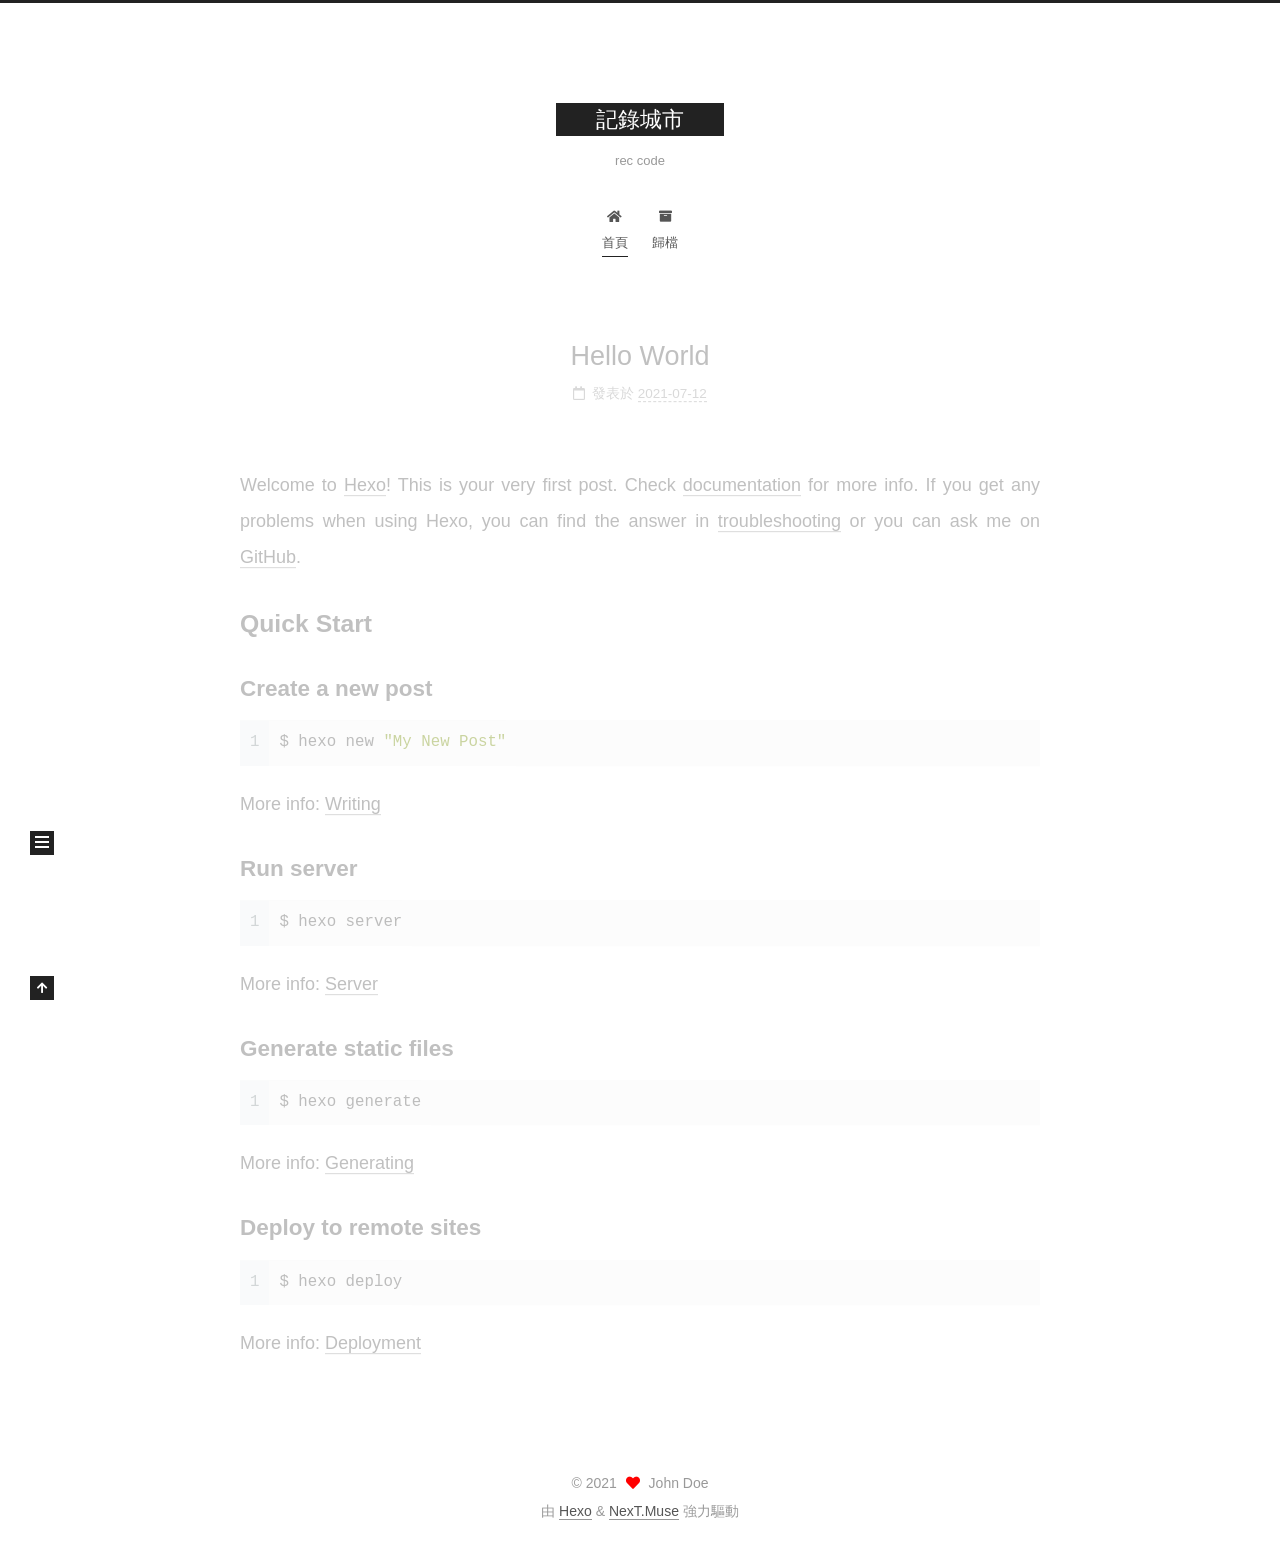
==== commit 680a85cb: "Site updated: 2021-07-12 16:22:21" ====
--- a/index.html
+++ b/index.html
@@ -1,5 +1,5 @@
 <!DOCTYPE html>
-<html lang="en">
+<html lang="zh-TW">
 <head>
   <meta charset="UTF-8">
 <meta name="viewport" content="width=device-width, initial-scale=1, maximum-scale=2">
@@ -20,11 +20,13 @@
     var CONFIG = {"hostname":"example.com","root":"/","scheme":"Muse","version":"7.8.0","exturl":false,"sidebar":{"position":"left","display":"post","padding":18,"offset":12,"onmobile":false},"copycode":{"enable":false,"show_result":false,"style":null},"back2top":{"enable":true,"sidebar":false,"scrollpercent":false},"bookmark":{"enable":false,"color":"#222","save":"auto"},"fancybox":false,"mediumzoom":false,"lazyload":false,"pangu":false,"comments":{"style":"tabs","active":null,"storage":true,"lazyload":false,"nav":null},"algolia":{"hits":{"per_page":10},"labels":{"input_placeholder":"Search for Posts","hits_empty":"We didn't find any results for the search: ${query}","hits_stats":"${hits} results found in ${time} ms"}},"localsearch":{"enable":false,"trigger":"auto","top_n_per_article":1,"unescape":false,"preload":false},"motion":{"enable":true,"async":false,"transition":{"post_block":"fadeIn","post_header":"slideDownIn","post_body":"slideDownIn","coll_header":"slideLeftIn","sidebar":"slideUpIn"}}};
   </script>
 
-  <meta property="og:type" content="website">
-<meta property="og:title" content="Hexo">
+  <meta name="description" content="code">
+<meta property="og:type" content="website">
+<meta property="og:title" content="記錄城市">
 <meta property="og:url" content="http://example.com/index.html">
-<meta property="og:site_name" content="Hexo">
-<meta property="og:locale" content="en_US">
+<meta property="og:site_name" content="記錄城市">
+<meta property="og:description" content="code">
+<meta property="og:locale" content="zh_TW">
 <meta property="article:author" content="John Doe">
 <meta name="twitter:card" content="summary">
 
@@ -37,11 +39,11 @@
     sidebar: "",
     isHome : true,
     isPost : false,
-    lang   : 'en'
+    lang   : 'zh-TW'
   };
 </script>
 
-  <title>Hexo</title>
+  <title>記錄城市</title>
   
 
 
@@ -81,7 +83,7 @@
     <header class="header" itemscope itemtype="http://schema.org/WPHeader">
       <div class="header-inner"><div class="site-brand-container">
   <div class="site-nav-toggle">
-    <div class="toggle" aria-label="Toggle navigation bar">
+    <div class="toggle" aria-label="切換導航欄">
       <span class="toggle-line toggle-line-first"></span>
       <span class="toggle-line toggle-line-middle"></span>
       <span class="toggle-line toggle-line-last"></span>
@@ -92,9 +94,10 @@
 
     <a href="/" class="brand" rel="start">
       <span class="logo-line-before"><i></i></span>
-      <h1 class="site-title">Hexo</h1>
+      <h1 class="site-title">記錄城市</h1>
       <span class="logo-line-after"><i></i></span>
     </a>
+      <p class="site-subtitle" itemprop="description">rec code</p>
   </div>
 
   <div class="site-nav-right">
@@ -110,12 +113,12 @@
   <ul id="menu" class="main-menu menu">
         <li class="menu-item menu-item-home">
 
-    <a href="/" rel="section"><i class="fa fa-home fa-fw"></i>Home</a>
+    <a href="/" rel="section"><i class="fa fa-home fa-fw"></i>首頁</a>
 
   </li>
         <li class="menu-item menu-item-archives">
 
-    <a href="/archives/" rel="section"><i class="fa fa-archive fa-fw"></i>Archives</a>
+    <a href="/archives/" rel="section"><i class="fa fa-archive fa-fw"></i>歸檔</a>
 
   </li>
   </ul>
@@ -144,17 +147,17 @@
       
   
   
-  <article itemscope itemtype="http://schema.org/Article" class="post-block" lang="en">
+  <article itemscope itemtype="http://schema.org/Article" class="post-block" lang="zh-TW">
     <link itemprop="mainEntityOfPage" href="http://example.com/2021/07/12/hello-world/">
 
     <span hidden itemprop="author" itemscope itemtype="http://schema.org/Person">
       <meta itemprop="image" content="/images/avatar.gif">
       <meta itemprop="name" content="John Doe">
-      <meta itemprop="description" content="">
+      <meta itemprop="description" content="code">
     </span>
 
     <span hidden itemprop="publisher" itemscope itemtype="http://schema.org/Organization">
-      <meta itemprop="name" content="Hexo">
+      <meta itemprop="name" content="記錄城市">
     </span>
       <header class="post-header">
         <h2 class="post-title" itemprop="name headline">
@@ -167,9 +170,9 @@
               <span class="post-meta-item-icon">
                 <i class="far fa-calendar"></i>
               </span>
-              <span class="post-meta-item-text">Posted on</span>
-
-              <time title="Created: 2021-07-12 15:37:59" itemprop="dateCreated datePublished" datetime="2021-07-12T15:37:59+08:00">2021-07-12</time>
+              <span class="post-meta-item-text">發表於</span>
+
+              <time title="創建時間：2021-07-12 15:37:59" itemprop="dateCreated datePublished" datetime="2021-07-12T15:37:59+08:00">2021-07-12</time>
             </span>
 
           
@@ -255,10 +258,10 @@
 
       <ul class="sidebar-nav motion-element">
         <li class="sidebar-nav-toc">
-          Table of Contents
+          文章目錄
         </li>
         <li class="sidebar-nav-overview">
-          Overview
+          本站概要
         </li>
       </ul>
 
@@ -270,7 +273,7 @@
       <div class="site-overview-wrap sidebar-panel">
         <div class="site-author motion-element" itemprop="author" itemscope itemtype="http://schema.org/Person">
   <p class="site-author-name" itemprop="name">John Doe</p>
-  <div class="site-description" itemprop="description"></div>
+  <div class="site-description" itemprop="description">code</div>
 </div>
 <div class="site-state-wrap motion-element">
   <nav class="site-state">
@@ -278,7 +281,7 @@
           <a href="/archives/">
         
           <span class="site-state-item-count">1</span>
-          <span class="site-state-item-name">posts</span>
+          <span class="site-state-item-name">文章</span>
         </a>
       </div>
   </nav>
@@ -311,7 +314,7 @@
   </span>
   <span class="author" itemprop="copyrightHolder">John Doe</span>
 </div>
-  <div class="powered-by">Powered by <a href="https://hexo.io/" class="theme-link" rel="noopener" target="_blank">Hexo</a> & <a href="https://muse.theme-next.org/" class="theme-link" rel="noopener" target="_blank">NexT.Muse</a>
+  <div class="powered-by">由 <a href="https://hexo.io/" class="theme-link" rel="noopener" target="_blank">Hexo</a> & <a href="https://muse.theme-next.org/" class="theme-link" rel="noopener" target="_blank">NexT.Muse</a> 強力驅動
   </div>
 
         
--- a/css/main.css
+++ b/css/main.css
@@ -1168,7 +1168,7 @@
 }
 .links-of-author a::before,
 .links-of-author span.exturl::before {
-  background: #9e18ff;
+  background: #3d5be8;
   border-radius: 50%;
   content: ' ';
   display: inline-block;
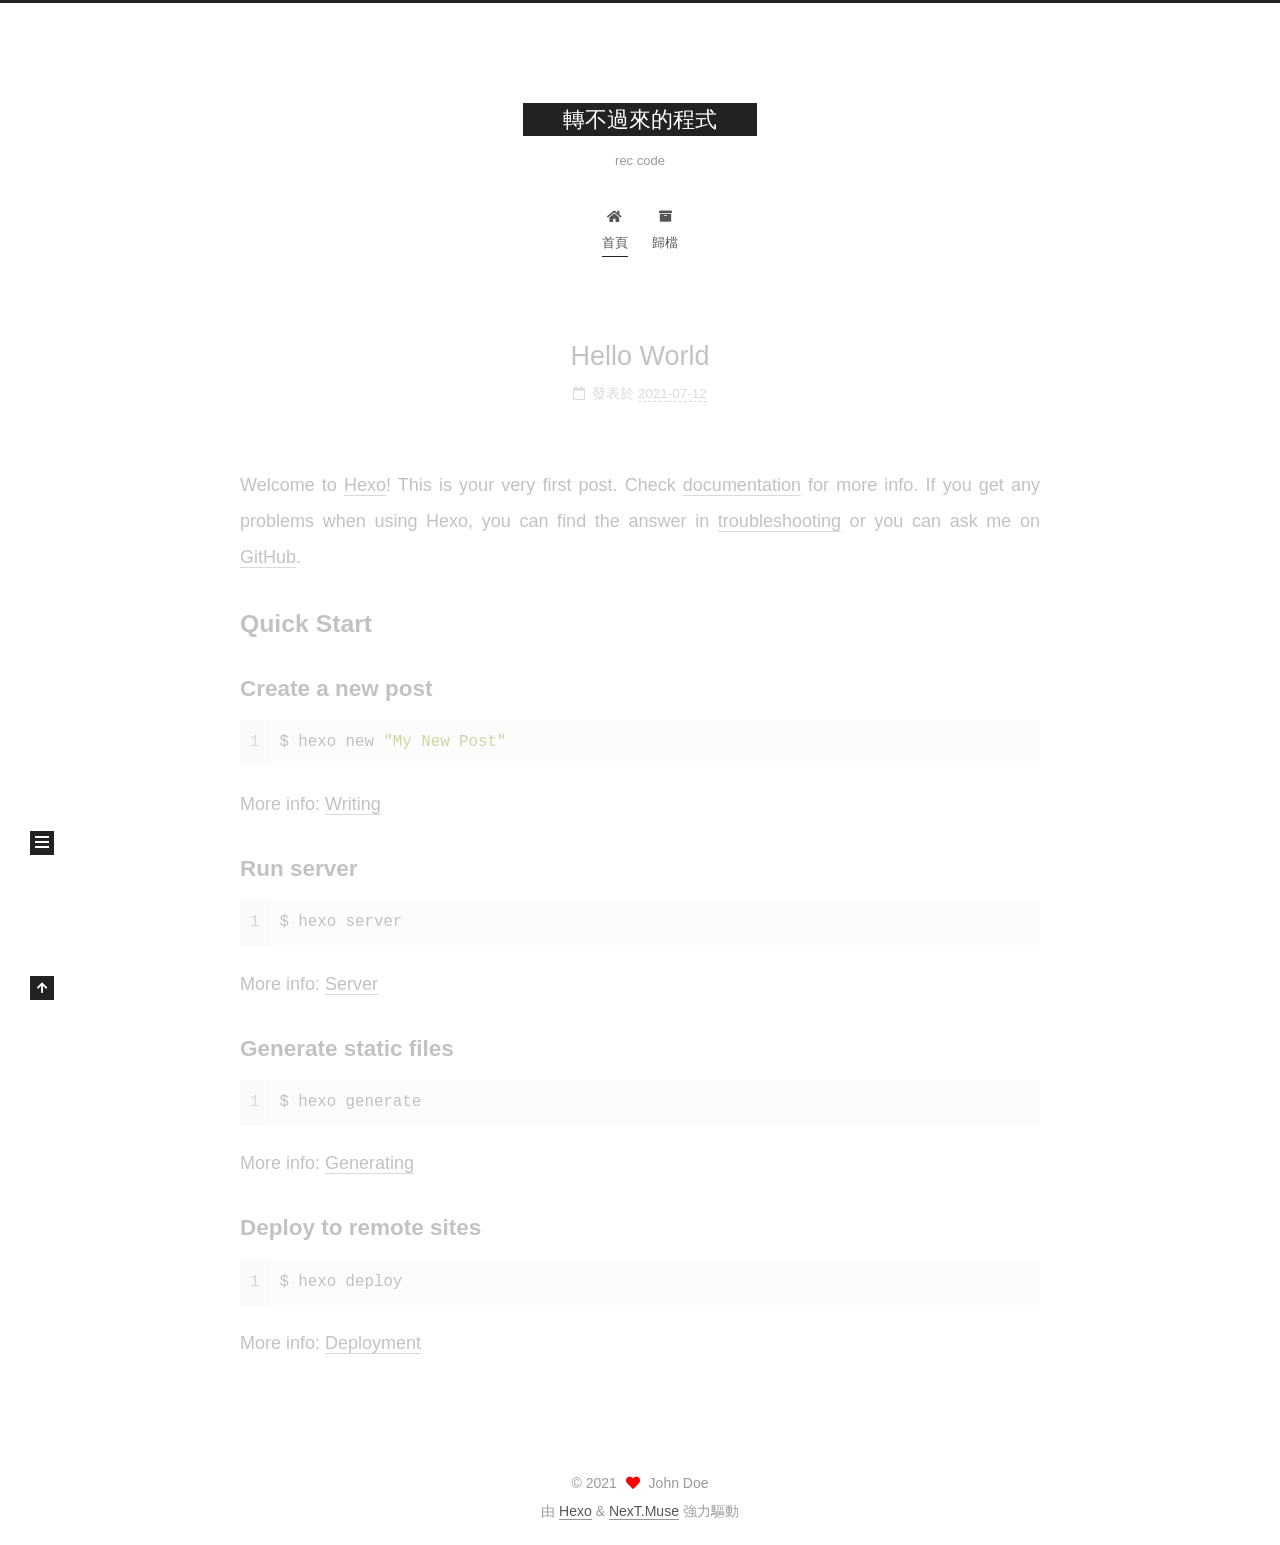
==== commit 3d90adce: "Site updated: 2021-07-12 16:24:38" ====
--- a/index.html
+++ b/index.html
@@ -22,9 +22,9 @@
 
   <meta name="description" content="code">
 <meta property="og:type" content="website">
-<meta property="og:title" content="記錄城市">
+<meta property="og:title" content="轉不過來的程式">
 <meta property="og:url" content="http://example.com/index.html">
-<meta property="og:site_name" content="記錄城市">
+<meta property="og:site_name" content="轉不過來的程式">
 <meta property="og:description" content="code">
 <meta property="og:locale" content="zh_TW">
 <meta property="article:author" content="John Doe">
@@ -43,7 +43,7 @@
   };
 </script>
 
-  <title>記錄城市</title>
+  <title>轉不過來的程式</title>
   
 
 
@@ -94,7 +94,7 @@
 
     <a href="/" class="brand" rel="start">
       <span class="logo-line-before"><i></i></span>
-      <h1 class="site-title">記錄城市</h1>
+      <h1 class="site-title">轉不過來的程式</h1>
       <span class="logo-line-after"><i></i></span>
     </a>
       <p class="site-subtitle" itemprop="description">rec code</p>
@@ -157,7 +157,7 @@
     </span>
 
     <span hidden itemprop="publisher" itemscope itemtype="http://schema.org/Organization">
-      <meta itemprop="name" content="記錄城市">
+      <meta itemprop="name" content="轉不過來的程式">
     </span>
       <header class="post-header">
         <h2 class="post-title" itemprop="name headline">
--- a/css/main.css
+++ b/css/main.css
@@ -1168,7 +1168,7 @@
 }
 .links-of-author a::before,
 .links-of-author span.exturl::before {
-  background: #3d5be8;
+  background: #ffb18c;
   border-radius: 50%;
   content: ' ';
   display: inline-block;
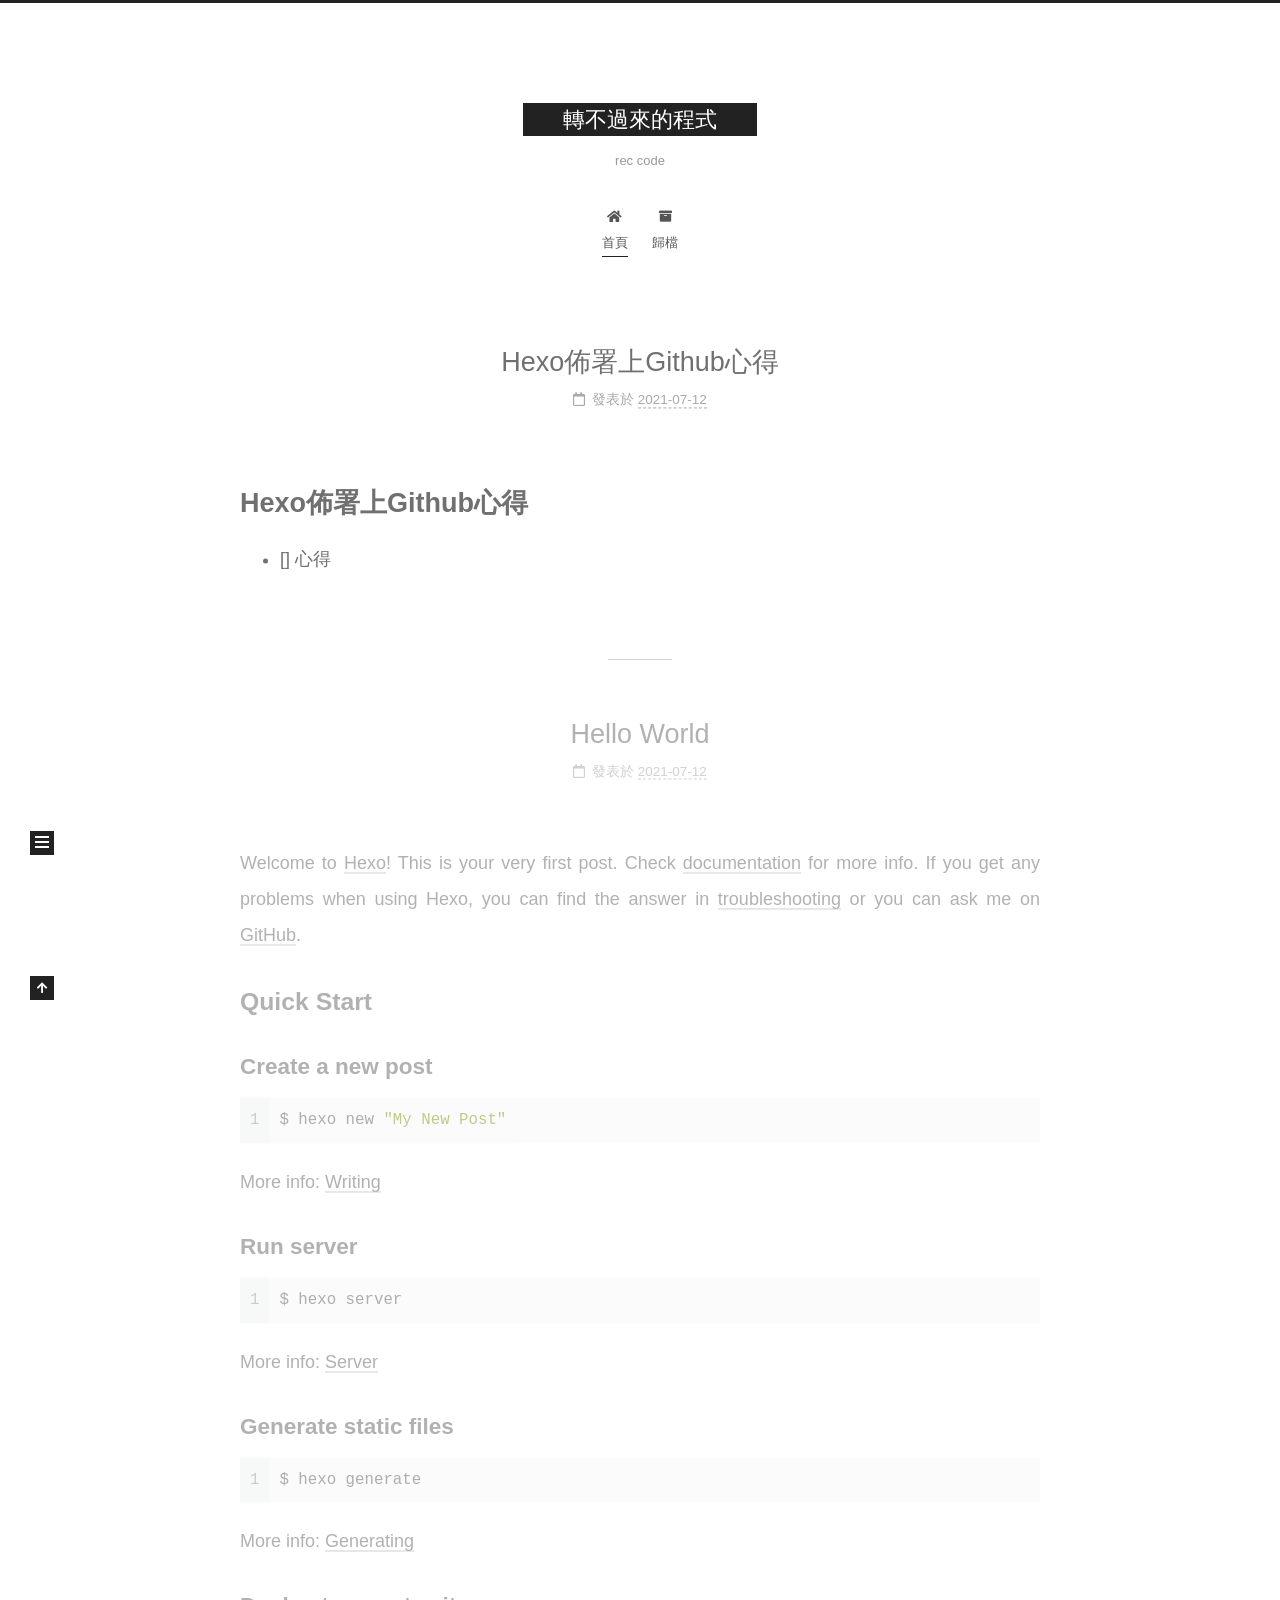
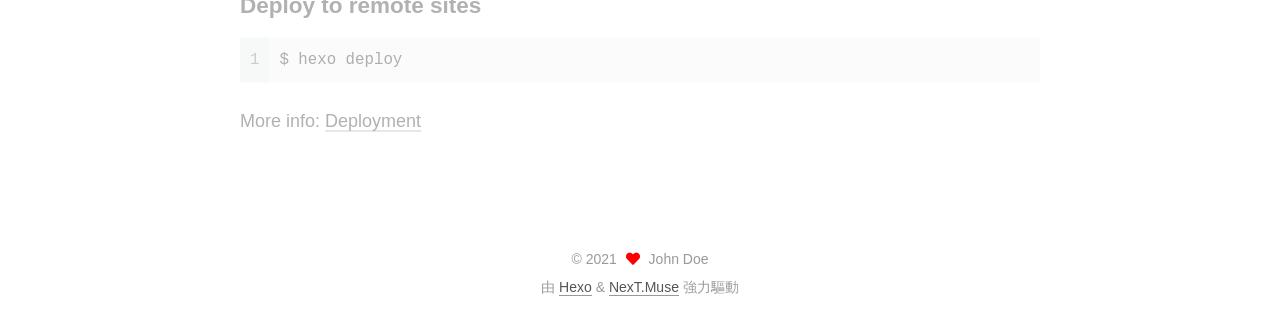
==== commit 835866ec: "Site updated: 2021-07-13 08:25:22" ====
--- a/index.html
+++ b/index.html
@@ -144,6 +144,67 @@
 
           <div class="content index posts-expand">
             
+      
+  
+  
+  <article itemscope itemtype="http://schema.org/Article" class="post-block" lang="zh-TW">
+    <link itemprop="mainEntityOfPage" href="http://example.com/2021/07/12/test/">
+
+    <span hidden itemprop="author" itemscope itemtype="http://schema.org/Person">
+      <meta itemprop="image" content="/images/avatar.gif">
+      <meta itemprop="name" content="John Doe">
+      <meta itemprop="description" content="code">
+    </span>
+
+    <span hidden itemprop="publisher" itemscope itemtype="http://schema.org/Organization">
+      <meta itemprop="name" content="轉不過來的程式">
+    </span>
+      <header class="post-header">
+        <h2 class="post-title" itemprop="name headline">
+          
+            <a href="/2021/07/12/test/" class="post-title-link" itemprop="url">Hexo佈署上Github心得</a>
+        </h2>
+
+        <div class="post-meta">
+            <span class="post-meta-item">
+              <span class="post-meta-item-icon">
+                <i class="far fa-calendar"></i>
+              </span>
+              <span class="post-meta-item-text">發表於</span>
+              
+
+              <time title="創建時間：2021-07-12 16:29:47 / 修改時間：17:13:23" itemprop="dateCreated datePublished" datetime="2021-07-12T16:29:47+08:00">2021-07-12</time>
+            </span>
+
+          
+
+        </div>
+      </header>
+
+    
+    
+    
+    <div class="post-body" itemprop="articleBody">
+
+      
+          <h1 id="Hexo佈署上Github心得"><a href="#Hexo佈署上Github心得" class="headerlink" title="Hexo佈署上Github心得"></a>Hexo佈署上Github心得</h1><ul>
+<li>[] 心得</li>
+</ul>
+
+      
+    </div>
+
+    
+    
+    
+      <footer class="post-footer">
+        <div class="post-eof"></div>
+      </footer>
+  </article>
+  
+  
+  
+
       
   
   
@@ -280,9 +341,13 @@
       <div class="site-state-item site-state-posts">
           <a href="/archives/">
         
-          <span class="site-state-item-count">1</span>
+          <span class="site-state-item-count">2</span>
           <span class="site-state-item-name">文章</span>
         </a>
+      </div>
+      <div class="site-state-item site-state-tags">
+        <span class="site-state-item-count">3</span>
+        <span class="site-state-item-name">標籤</span>
       </div>
   </nav>
 </div>
--- a/css/main.css
+++ b/css/main.css
@@ -1168,7 +1168,7 @@
 }
 .links-of-author a::before,
 .links-of-author span.exturl::before {
-  background: #ffb18c;
+  background: #05c4ff;
   border-radius: 50%;
   content: ' ';
   display: inline-block;
